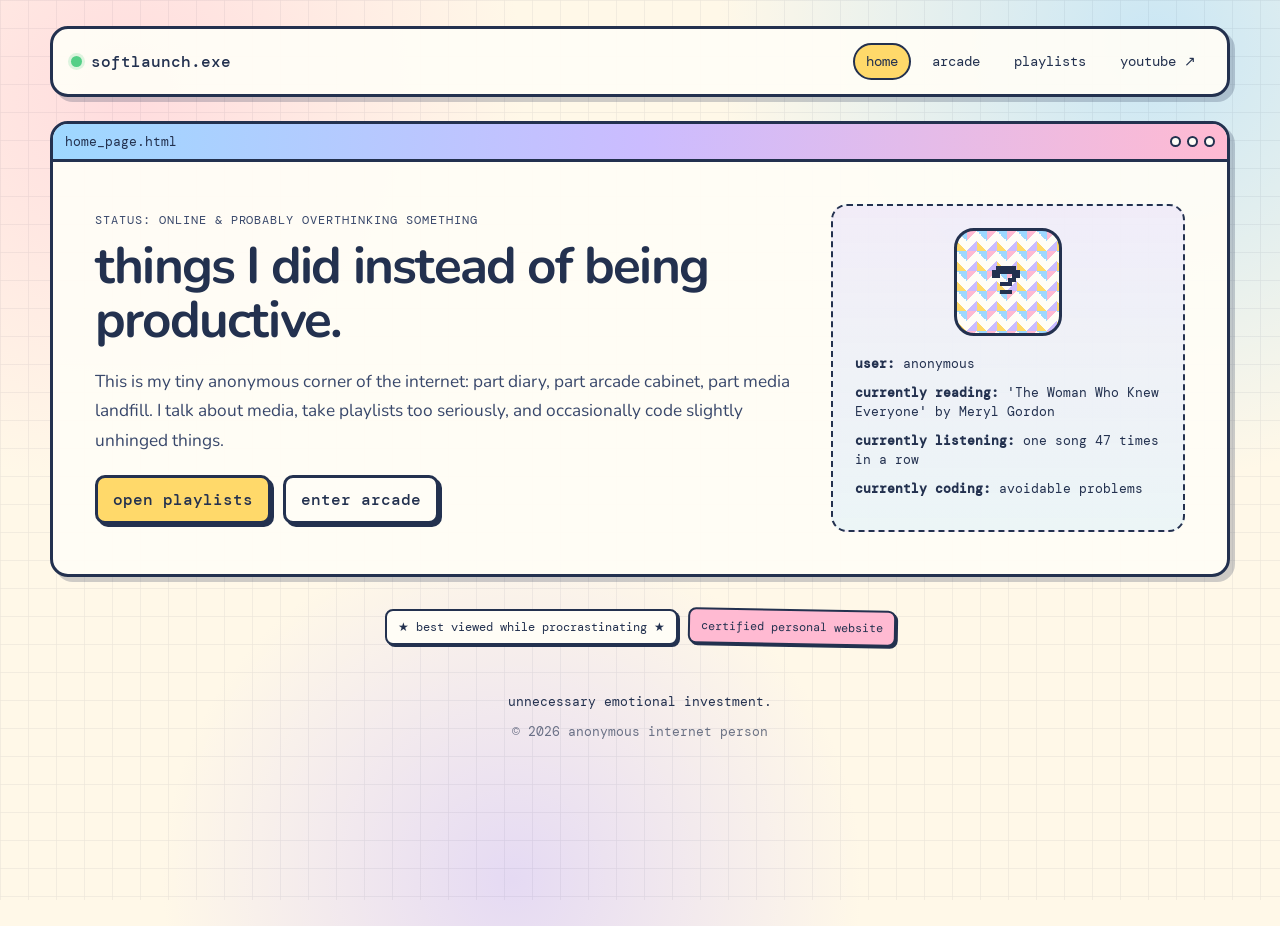
==== index.html @ aaac0853 "Add files via upload" ====
<!DOCTYPE html>
<html lang="en">
<head>
  <meta charset="UTF-8">
  <meta name="viewport" content="width=device-width, initial-scale=1.0">
  <meta name="description" content="Books, playlists with lore, tiny games, and other internet debris.">
  <title>softlaunch.exe</title>
  <link rel="stylesheet" href="css/style.css">
</head>
<body>
  <div class="site-shell">
    <header class="topbar window">
      <div class="brand">
        <span class="status-light"></span>
        <a href="index.html">softlaunch.exe</a>
      </div>

      <button class="menu-toggle" aria-label="Open navigation" aria-expanded="false">
        menu.exe
      </button>

      <nav class="main-nav" aria-label="Primary navigation">
        <a class="active" href="index.html">home</a>
        <a href="games.html">arcade</a>
        <a href="playlists.html">playlists</a>
        <!-- Replace # with your YouTube URL -->
        <a href="#" target="_blank" rel="noreferrer">youtube ↗</a>
      </nav>
    </header>

    <main>
      <section class="hero window">
        <div class="window-bar">
          <span>home_page.html</span>
          <div class="window-dots"><i></i><i></i><i></i></div>
        </div>

        <div class="hero-grid">
          <div>
            <p class="eyebrow">STATUS: ONLINE & PROBABLY OVERTHINKING SOMETHING</p>
            <h1>things I did instead of being productive.</h1>
            <p class="lede">
              This is my tiny anonymous corner of the internet: part diary, part arcade cabinet, part media landfill. I talk about media, take playlists too seriously, and occasionally code slightly unhinged things.
            </p>

            <div class="button-row">
              <a class="pixel-button primary" href="playlists.html">open playlists</a>
              <a class="pixel-button" href="games.html">enter arcade</a>
            </div>
          </div>

          <aside class="profile-card inset-panel">
            <div class="avatar-placeholder" aria-label="Anonymous profile avatar">
              <span>?</span>
            </div>
            <div>
              <p><strong>user:</strong> anonymous</p>
              <p><strong>currently reading:</strong> 'The Woman Who Knew Everyone' by Meryl Gordon</p>
              <p><strong>currently listening:</strong> one song 47 times in a row</p>
              <p><strong>currently coding:</strong> avoidable problems</p>
            </div>
          </aside>
        </div>
      </section>
    
      <section class="guestbook">
        <div class="sticker">★ best viewed while procrastinating ★</div>
        <div class="sticker">certified personal website</div>
      </section>
    </main>

    <footer>
      <p>unnecessary emotional investment.</p>
      <p class="small">© <span id="year"></span> anonymous internet person</p>
    </footer>
  </div>

  <script src="js/main.js"></script>
</body>
</html>
---- css/style.css ----
@import url('https://fonts.googleapis.com/css2?family=DM+Mono:wght@400;500&family=Nunito:wght@400;600;700;800&family=Press+Start+2P&display=swap');

:root {
  --cream: #fff8e8;
  --paper: #fffdf6;
  --blue: #9ed8ff;
  --blue-deep: #5e8fc4;
  --lavender: #cbbcff;
  --pink: #ffbad2;
  --yellow: #ffd96a;
  --navy: #23314f;
  --navy-soft: #39486b;
  --green: #8ed2ad;
  --red: #f28f9a;
  --shadow: 5px 5px 0 rgba(35, 49, 79, 0.22);
  --radius: 18px;
}

* {
  box-sizing: border-box;
}

html {
  scroll-behavior: smooth;
}

body {
  margin: 0;
  color: var(--navy);
  background:
    radial-gradient(circle at 10% 10%, rgba(255, 186, 210, 0.45), transparent 28%),
    radial-gradient(circle at 90% 5%, rgba(158, 216, 255, 0.55), transparent 30%),
    radial-gradient(circle at 40% 95%, rgba(203, 188, 255, 0.5), transparent 30%),
    var(--cream);
  font-family: "Nunito", sans-serif;
  min-height: 100vh;
}

body::before {
  content: "";
  position: fixed;
  inset: 0;
  pointer-events: none;
  opacity: 0.08;
  background-image:
    linear-gradient(rgba(35, 49, 79, 0.7) 1px, transparent 1px),
    linear-gradient(90deg, rgba(35, 49, 79, 0.7) 1px, transparent 1px);
  background-size: 28px 28px;
  z-index: -1;
}

a {
  color: inherit;
}

img {
  max-width: 100%;
  display: block;
}

button,
a {
  -webkit-tap-highlight-color: transparent;
}

.site-shell {
  width: min(1180px, calc(100% - 32px));
  margin: 26px auto 0;
}

.window {
  background: rgba(255, 253, 246, 0.94);
  border: 3px solid var(--navy);
  border-radius: var(--radius);
  box-shadow: var(--shadow);
  overflow: hidden;
}

.window-bar {
  min-height: 38px;
  padding: 8px 12px;
  display: flex;
  justify-content: space-between;
  align-items: center;
  font-family: "DM Mono", monospace;
  font-size: 0.8rem;
  background: linear-gradient(90deg, var(--blue), var(--lavender), var(--pink));
  border-bottom: 3px solid var(--navy);
}

.window-dots {
  display: flex;
  gap: 6px;
}

.window-dots i {
  width: 11px;
  height: 11px;
  border: 2px solid var(--navy);
  border-radius: 50%;
  background: var(--paper);
}

.topbar {
  display: flex;
  align-items: center;
  justify-content: space-between;
  padding: 14px 18px;
  margin-bottom: 24px;
}

.brand {
  display: flex;
  align-items: center;
  gap: 9px;
  font-family: "DM Mono", monospace;
  font-weight: 500;
}

.brand a {
  text-decoration: none;
}

.status-light {
  width: 11px;
  height: 11px;
  border-radius: 50%;
  background: #54cf87;
  box-shadow: 0 0 0 3px rgba(84, 207, 135, 0.2);
}

.main-nav {
  display: flex;
  gap: 8px;
  align-items: center;
  flex-wrap: wrap;
}

.main-nav a {
  text-decoration: none;
  font-family: "DM Mono", monospace;
  font-size: 0.85rem;
  padding: 8px 11px;
  border: 2px solid transparent;
  border-radius: 999px;
}

.main-nav a:hover,
.main-nav a.active {
  background: var(--yellow);
  border-color: var(--navy);
}

.menu-toggle {
  display: none;
  border: 2px solid var(--navy);
  background: var(--yellow);
  color: var(--navy);
  border-radius: 10px;
  padding: 8px 10px;
  font: inherit;
  font-family: "DM Mono", monospace;
  cursor: pointer;
}

.hero {
  margin-bottom: 24px;
}

.hero-grid {
  display: grid;
  grid-template-columns: minmax(0, 1.7fr) minmax(250px, 0.85fr);
  gap: 28px;
  padding: 42px;
  align-items: center;
}

.eyebrow {
  font-family: "DM Mono", monospace;
  font-size: 0.76rem;
  letter-spacing: 0.08em;
  text-transform: uppercase;
  margin: 0 0 12px;
  color: var(--navy-soft);
}

h1,
h2,
h3,
p {
  margin-top: 0;
}

h1 {
  font-size: clamp(2rem, 4vw, 4.6rem);
  line-height: 1.04;
  letter-spacing: -0.035em;
  margin-bottom: 20px;
}

h2 {
  font-size: 1.45rem;
  line-height: 1.18;
}

.lede,
.page-intro-body > p:last-child {
  max-width: 760px;
  font-size: 1.08rem;
  line-height: 1.7;
  color: var(--navy-soft);
}

.inset-panel {
  padding: 22px;
  border: 2px dashed var(--navy);
  border-radius: 16px;
  background: linear-gradient(180deg, rgba(203, 188, 255, 0.25), rgba(158, 216, 255, 0.2));
}

.avatar-placeholder {
  width: 108px;
  height: 108px;
  margin: 0 auto 18px;
  border: 3px solid var(--navy);
  border-radius: 20px;
  display: grid;
  place-items: center;
  font-family: "Press Start 2P", monospace;
  font-size: 2rem;
  background:
    linear-gradient(135deg, var(--pink) 25%, transparent 25%) -10px 0/20px 20px,
    linear-gradient(225deg, var(--blue) 25%, transparent 25%) -10px 0/20px 20px,
    linear-gradient(315deg, var(--lavender) 25%, transparent 25%) 0 0/20px 20px,
    linear-gradient(45deg, var(--yellow) 25%, var(--paper) 25%) 0 0/20px 20px;
}

.profile-card p {
  margin-bottom: 10px;
  font-family: "DM Mono", monospace;
  font-size: 0.82rem;
  line-height: 1.45;
}

.button-row {
  display: flex;
  gap: 12px;
  flex-wrap: wrap;
  margin-top: 20px;
}

.pixel-button {
  display: inline-flex;
  align-items: center;
  justify-content: center;
  padding: 11px 15px;
  border: 3px solid var(--navy);
  border-radius: 10px;
  background: var(--paper);
  text-decoration: none;
  font-family: "DM Mono", monospace;
  font-weight: 500;
  color: var(--navy);
  box-shadow: 3px 3px 0 var(--navy);
  transition: transform 120ms ease, box-shadow 120ms ease;
  cursor: pointer;
}

.pixel-button:hover {
  transform: translate(2px, 2px);
  box-shadow: 1px 1px 0 var(--navy);
}

.pixel-button.primary {
  background: var(--yellow);
}

.pixel-button.spotify {
  background: var(--green);
}

.pixel-button.disabled {
  opacity: 0.6;
  pointer-events: none;
}

.dashboard-grid {
  display: grid;
  grid-template-columns: repeat(3, 1fr);
  gap: 18px;
  margin-bottom: 24px;
}

.card {
  min-height: 320px;
}

.featured-card {
  transform: rotate(-0.35deg);
}

.card-body {
  padding: 24px;
}

.card-body p {
  line-height: 1.65;
  color: var(--navy-soft);
}

.chip {
  display: inline-block;
  font-family: "DM Mono", monospace;
  font-size: 0.72rem;
  padding: 6px 8px;
  margin-bottom: 16px;
  border: 2px solid var(--navy);
  border-radius: 999px;
  background: var(--pink);
}

.text-link {
  font-family: "DM Mono", monospace;
  font-weight: 500;
}

.text-link:hover {
  background: var(--yellow);
}

.mini-meta {
  display: grid;
  gap: 7px;
  margin: 18px 0;
  font-family: "DM Mono", monospace;
  font-size: 0.78rem;
}

.now-playing {
  margin-bottom: 24px;
}

.player-content {
  display: grid;
  grid-template-columns: auto 1fr auto;
  gap: 22px;
  align-items: center;
  padding: 24px 28px;
}

.disc {
  width: 82px;
  height: 82px;
  border-radius: 50%;
  background:
    radial-gradient(circle, var(--yellow) 0 8%, var(--paper) 9% 15%, var(--navy) 16% 22%, #191d2c 23% 100%);
  border: 3px solid var(--navy);
  animation: spin 8s linear infinite;
}

@keyframes spin {
  to { transform: rotate(360deg); }
}

.fake-eq {
  height: 52px;
  display: flex;
  align-items: end;
  gap: 4px;
}

.fake-eq span {
  display: block;
  width: 8px;
  border: 2px solid var(--navy);
  background: var(--blue);
  animation: bounce 0.8s ease-in-out infinite alternate;
}

.fake-eq span:nth-child(1) { height: 20px; }
.fake-eq span:nth-child(2) { height: 42px; animation-delay: 0.1s; }
.fake-eq span:nth-child(3) { height: 28px; animation-delay: 0.2s; }
.fake-eq span:nth-child(4) { height: 50px; animation-delay: 0.3s; }
.fake-eq span:nth-child(5) { height: 32px; animation-delay: 0.4s; }

@keyframes bounce {
  to { height: 12px; }
}

.guestbook {
  display: flex;
  gap: 10px;
  flex-wrap: wrap;
  justify-content: center;
  padding: 8px 0 24px;
}

.sticker {
  border: 2px solid var(--navy);
  border-radius: 8px;
  padding: 8px 11px;
  font-family: "DM Mono", monospace;
  font-size: 0.74rem;
  background: var(--paper);
  box-shadow: 2px 2px 0 var(--navy);
}

.sticker:nth-child(2) { background: var(--pink); transform: rotate(1deg); }
.sticker:nth-child(3) { background: var(--blue); transform: rotate(-1deg); }
.sticker:nth-child(4) { background: var(--lavender); transform: rotate(0.5deg); }

footer {
  text-align: center;
  padding: 24px 0 34px;
  font-family: "DM Mono", monospace;
  font-size: 0.8rem;
}

footer .small {
  opacity: 0.65;
  margin-bottom: 0;
}

/* Subpages */

.page-intro {
  margin-bottom: 24px;
}

.page-intro-body {
  padding: 36px 40px 38px;
}

.page-intro h1 {
  max-width: 850px;
}

.game-grid {
  display: grid;
  grid-template-columns: repeat(2, 1fr);
  gap: 20px;
  margin-bottom: 24px;
}

.game-card {
  display: flex;
  flex-direction: column;
}

.game-preview {
  min-height: 220px;
  display: grid;
  place-items: center;
  border-bottom: 3px solid var(--navy);
}

.checker-preview {
  background:
    linear-gradient(45deg, var(--pink) 25%, transparent 25%),
    linear-gradient(-45deg, var(--pink) 25%, transparent 25%),
    linear-gradient(45deg, transparent 75%, var(--lavender) 75%),
    linear-gradient(-45deg, transparent 75%, var(--lavender) 75%);
  background-size: 40px 40px;
  background-position: 0 0, 0 20px, 20px -20px, -20px 0;
  background-color: var(--cream);
}

.sunset-preview {
  background:
    radial-gradient(circle at 50% 58%, var(--yellow) 0 11%, transparent 12%),
    linear-gradient(180deg, var(--pink), var(--lavender) 48%, var(--blue) 49% 68%, var(--navy) 69%);
}

.terminal-preview {
  background:
    repeating-linear-gradient(
      0deg,
      rgba(255,255,255,0.05),
      rgba(255,255,255,0.05) 1px,
      transparent 1px,
      transparent 4px
    ),
    #182338;
}

.preview-icon {
  font-family: "Press Start 2P", monospace;
  font-size: 3rem;
  color: var(--paper);
  text-shadow: 4px 4px 0 var(--navy);
}

.card-heading-row,
.playlist-topline {
  display: flex;
  justify-content: space-between;
  gap: 14px;
  align-items: flex-start;
}

.version {
  white-space: nowrap;
  font-family: "DM Mono", monospace;
  font-size: 0.72rem;
  border: 2px solid var(--navy);
  border-radius: 999px;
  padding: 5px 8px;
  background: var(--blue);
}

.tags {
  display: flex;
  flex-wrap: wrap;
  gap: 8px;
  margin: 18px 0;
}

.tags span {
  font-family: "DM Mono", monospace;
  font-size: 0.72rem;
  padding: 6px 8px;
  border-radius: 999px;
  background: rgba(203, 188, 255, 0.38);
  border: 1.5px solid var(--navy);
}

.dev-notes {
  display: none;
  margin-top: 18px;
  padding: 14px;
  border: 2px dashed var(--navy);
  border-radius: 10px;
  background: rgba(255, 217, 106, 0.18);
  font-family: "DM Mono", monospace;
  font-size: 0.82rem;
  line-height: 1.6;
}

.dev-notes.open {
  display: block;
}

.add-card {
  min-height: 280px;
  background:
    radial-gradient(circle at 10px 10px, rgba(35,49,79,0.15) 1.5px, transparent 1.7px);
  background-size: 20px 20px;
}

.add-card .card-body {
  min-height: 100%;
  display: grid;
  place-items: center;
  align-content: center;
  text-align: center;
}

.big-plus {
  font-family: "Press Start 2P", monospace;
  font-size: 3rem;
  margin-bottom: 18px;
}

.info-box {
  margin-bottom: 24px;
}

pre {
  overflow-x: auto;
  background: #182338;
  color: #eff7ff;
  border-radius: 10px;
  padding: 18px;
  border: 3px solid var(--navy);
  font-family: "DM Mono", monospace;
}

code {
  font-family: "DM Mono", monospace;
  font-size: 0.88em;
}

.playlist-stack {
  display: grid;
  gap: 22px;
  margin-bottom: 24px;
}

.playlist-card {
  display: grid;
  grid-template-columns: 280px 1fr;
}

.playlist-cover {
  min-height: 320px;
  border-right: 3px solid var(--navy);
  position: relative;
}

.playlist-cover::after {
  content: "";
  position: absolute;
  inset: 20px;
  border: 2px solid rgba(35,49,79,0.55);
  border-radius: 16px;
}

.cover-one {
  background:
    radial-gradient(circle at 25% 25%, var(--yellow) 0 8%, transparent 9%),
    linear-gradient(135deg, var(--pink), var(--lavender) 47%, var(--blue));
}

.cover-two {
  background:
    radial-gradient(circle at 65% 34%, rgba(255,255,255,0.8) 0 3%, transparent 3.5%),
    radial-gradient(circle at 30% 68%, rgba(255,255,255,0.5) 0 2%, transparent 2.5%),
    linear-gradient(160deg, #1b1e32 0 40%, #8a4f81 41% 68%, #e8a7b5 69%);
}

.cover-three {
  background:
    linear-gradient(rgba(35,49,79,0.16) 2px, transparent 2px),
    linear-gradient(90deg, rgba(35,49,79,0.16) 2px, transparent 2px),
    linear-gradient(145deg, var(--blue), var(--paper) 55%, var(--pink));
  background-size: 24px 24px, 24px 24px, auto;
}

.cover-label {
  position: absolute;
  z-index: 1;
  left: 24px;
  bottom: 24px;
  font-family: "Press Start 2P", monospace;
  font-size: 2rem;
  color: var(--paper);
  text-shadow: 4px 4px 0 var(--navy);
}

.playlist-info {
  padding: 30px;
}

.playlist-info p {
  line-height: 1.65;
}

.premise {
  color: var(--navy-soft);
}

.rating {
  font-family: "DM Mono", monospace;
  font-size: 0.9rem;
  white-space: nowrap;
  color: #aa7a00;
}

details {
  margin: 18px 0;
}

summary {
  width: fit-content;
  cursor: pointer;
  font-family: "DM Mono", monospace;
  font-weight: 500;
  border-bottom: 2px dotted var(--navy);
}

.lore-box {
  margin-top: 12px;
  padding: 16px;
  background: rgba(158, 216, 255, 0.18);
  border: 2px dashed var(--navy);
  border-radius: 10px;
}

/* Accessibility / motion */

:focus-visible {
  outline: 4px solid var(--yellow);
  outline-offset: 3px;
}

@media (prefers-reduced-motion: reduce) {
  *,
  *::before,
  *::after {
    animation-duration: 0.001ms !important;
    animation-iteration-count: 1 !important;
    scroll-behavior: auto !important;
    transition-duration: 0.001ms !important;
  }
}

/* Mobile */

@media (max-width: 860px) {
  .hero-grid,
  .playlist-card {
    grid-template-columns: 1fr;
  }

  .playlist-cover {
    min-height: 260px;
    border-right: 0;
    border-bottom: 3px solid var(--navy);
  }

  .dashboard-grid,
  .game-grid {
    grid-template-columns: 1fr;
  }

  .topbar {
    position: relative;
    align-items: flex-start;
  }

  .menu-toggle {
    display: block;
  }

  .main-nav {
    display: none;
    position: absolute;
    top: calc(100% + 8px);
    right: 0;
    z-index: 20;
    width: min(260px, 80vw);
    padding: 12px;
    border: 3px solid var(--navy);
    border-radius: 14px;
    background: var(--paper);
    box-shadow: var(--shadow);
  }

  .main-nav.open {
    display: grid;
  }

  .main-nav a {
    display: block;
  }
}

@media (max-width: 620px) {
  .site-shell {
    width: min(100% - 18px, 1180px);
    margin-top: 10px;
  }

  .hero-grid,
  .page-intro-body,
  .playlist-info {
    padding: 24px 20px;
  }

  h1 {
    font-size: clamp(2rem, 10vw, 3.2rem);
  }

  .player-content {
    grid-template-columns: auto 1fr;
  }

  .fake-eq {
    display: none;
  }

  .disc {
    width: 64px;
    height: 64px;
  }

  .card-heading-row,
  .playlist-topline {
    flex-direction: column;
  }
}
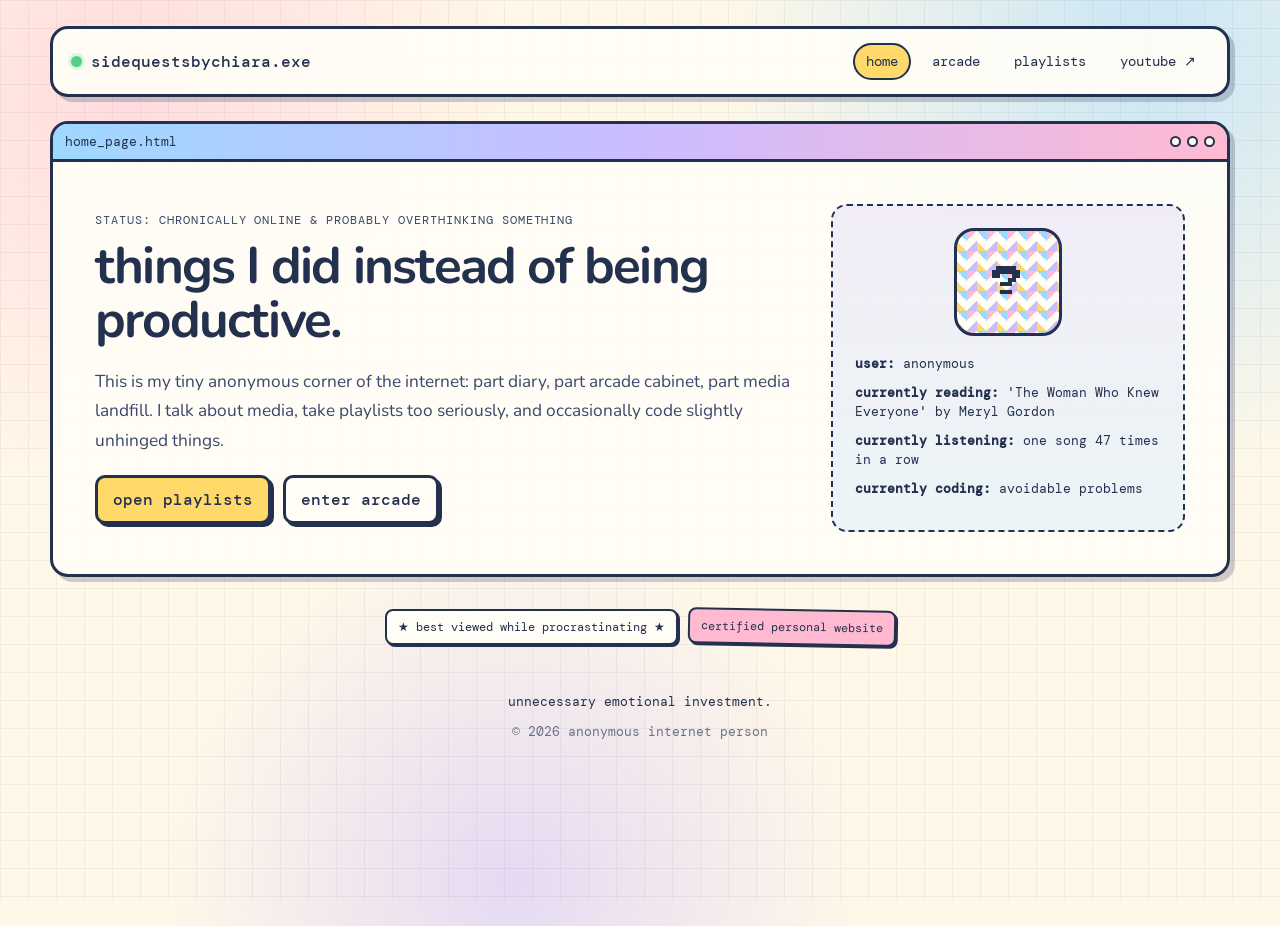
==== commit 88bdfd1a: "Rename title and update status message in index.html" ====
--- a/index.html
+++ b/index.html
@@ -4,7 +4,7 @@
   <meta charset="UTF-8">
   <meta name="viewport" content="width=device-width, initial-scale=1.0">
   <meta name="description" content="Books, playlists with lore, tiny games, and other internet debris.">
-  <title>softlaunch.exe</title>
+  <title>sidequestsbychiara.exe</title>
   <link rel="stylesheet" href="css/style.css">
 </head>
 <body>
@@ -12,7 +12,7 @@
     <header class="topbar window">
       <div class="brand">
         <span class="status-light"></span>
-        <a href="index.html">softlaunch.exe</a>
+        <a href="index.html">sidequestsbychiara.exe</a>
       </div>
 
       <button class="menu-toggle" aria-label="Open navigation" aria-expanded="false">
@@ -37,7 +37,7 @@
 
         <div class="hero-grid">
           <div>
-            <p class="eyebrow">STATUS: ONLINE & PROBABLY OVERTHINKING SOMETHING</p>
+            <p class="eyebrow">STATUS: chronically online & probably overthinking something</p>
             <h1>things I did instead of being productive.</h1>
             <p class="lede">
               This is my tiny anonymous corner of the internet: part diary, part arcade cabinet, part media landfill. I talk about media, take playlists too seriously, and occasionally code slightly unhinged things.
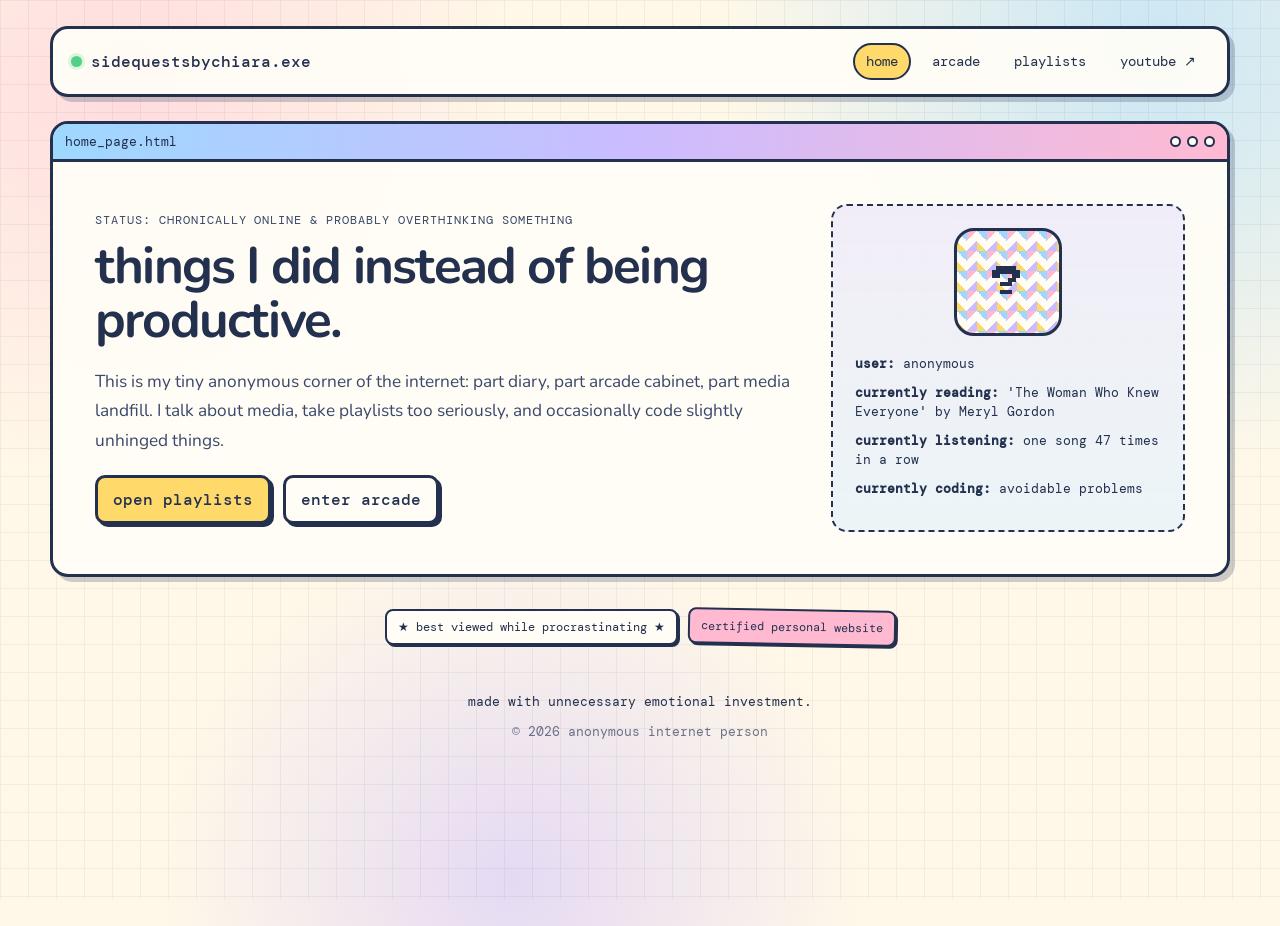
==== commit 3aa5c8c4: "Update footer text for clarity" ====
--- a/index.html
+++ b/index.html
@@ -70,7 +70,7 @@
     </main>
 
     <footer>
-      <p>unnecessary emotional investment.</p>
+      <p>made with unnecessary emotional investment.</p>
       <p class="small">© <span id="year"></span> anonymous internet person</p>
     </footer>
   </div>
